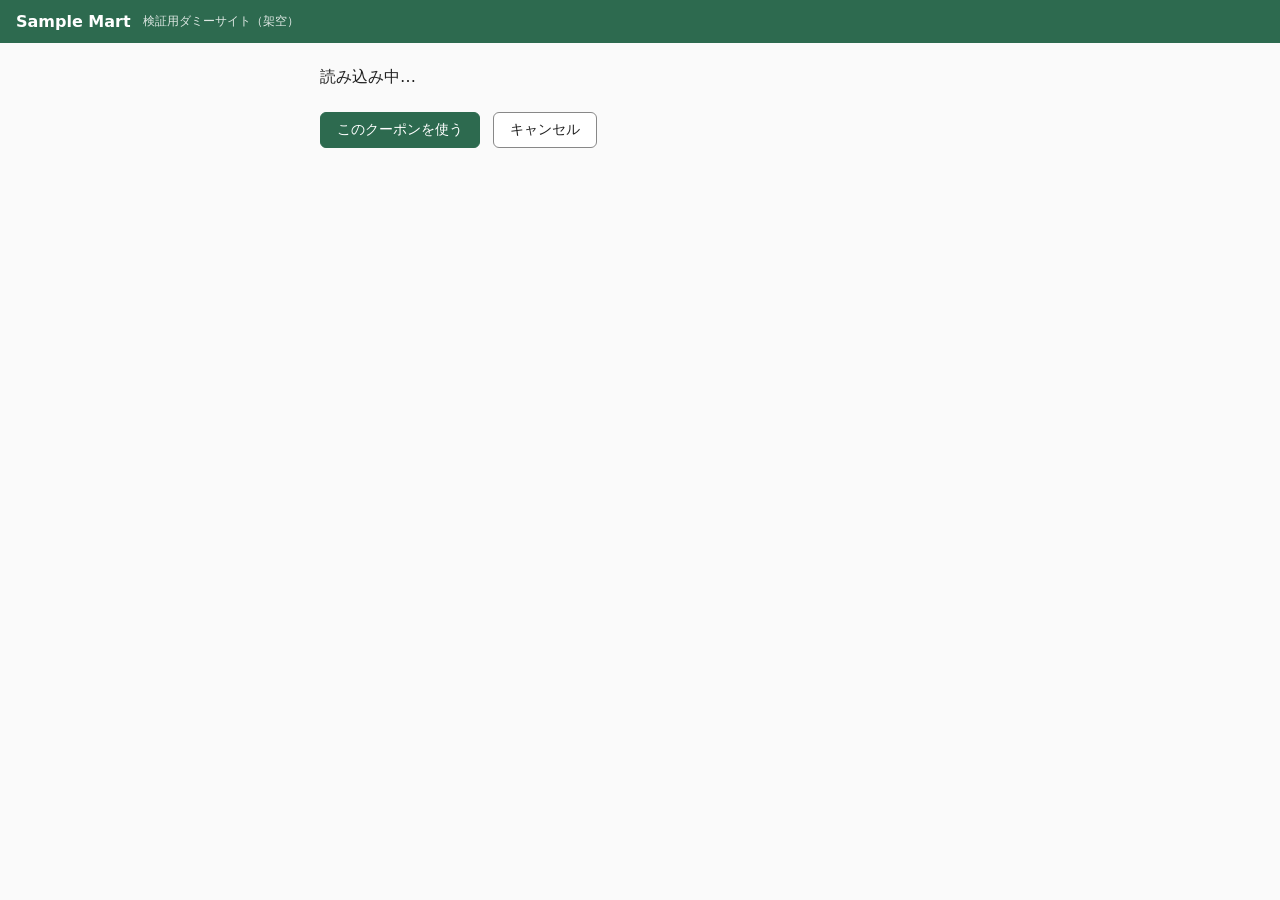
==== coupon.html @ ea67785b "Add files via upload" ====
<!doctype html>
<html lang="ja"><head><meta charset="utf-8"><meta name="viewport" content="width=device-width,initial-scale=1">
<title>クーポンの利用 | Sample Mart</title><link rel="stylesheet" href="style.css"><script src="app.js"></script></head>
<body data-page="coupon"><header class="bar"><span class="logo">Sample Mart</span><span class="demo">検証用ダミーサイト（架空）</span></header><main>
<h1 data-testid="coupon-title" hidden>利用するクーポンを選ぶ</h1>
<p data-testid="loading">読み込み中…</p>
<ul class="coupons" data-testid="coupon-list" hidden></ul>
<button class="primary" data-testid="next-button">このクーポンを使う</button>
<button data-testid="cancel-button">キャンセル</button>
</main></body></html>
---- style.css ----
body{margin:0;font-family:system-ui,sans-serif;background:#fafafa;color:#222}
.bar{display:flex;gap:12px;align-items:center;padding:12px 16px;background:#2d6a4f;color:#fff}.logo{font-weight:700}.demo{font-size:12px;opacity:.85}
main{max-width:640px;margin:24px auto;padding:0 16px}.price{font-size:20px}.ok{color:#2d6a4f}
button,.btn{display:inline-block;padding:8px 16px;margin:8px 8px 8px 0;border:1px solid #888;border-radius:6px;background:#fff;color:#222;text-decoration:none;font-size:14px;cursor:pointer}
.primary{background:#2d6a4f;color:#fff;border-color:#2d6a4f}
.coupons{list-style:none;padding:0}.coupon-row{padding:10px;border:1px solid #ddd;border-radius:6px;margin:8px 0;background:#fff}.coupon-row.disabled{color:#999}
.note{margin:4px 0 0 24px;font-size:13px;color:#b00}dl{display:grid;grid-template-columns:6em 1fr}.total{font-weight:700}.row{display:flex;gap:16px;align-items:center}
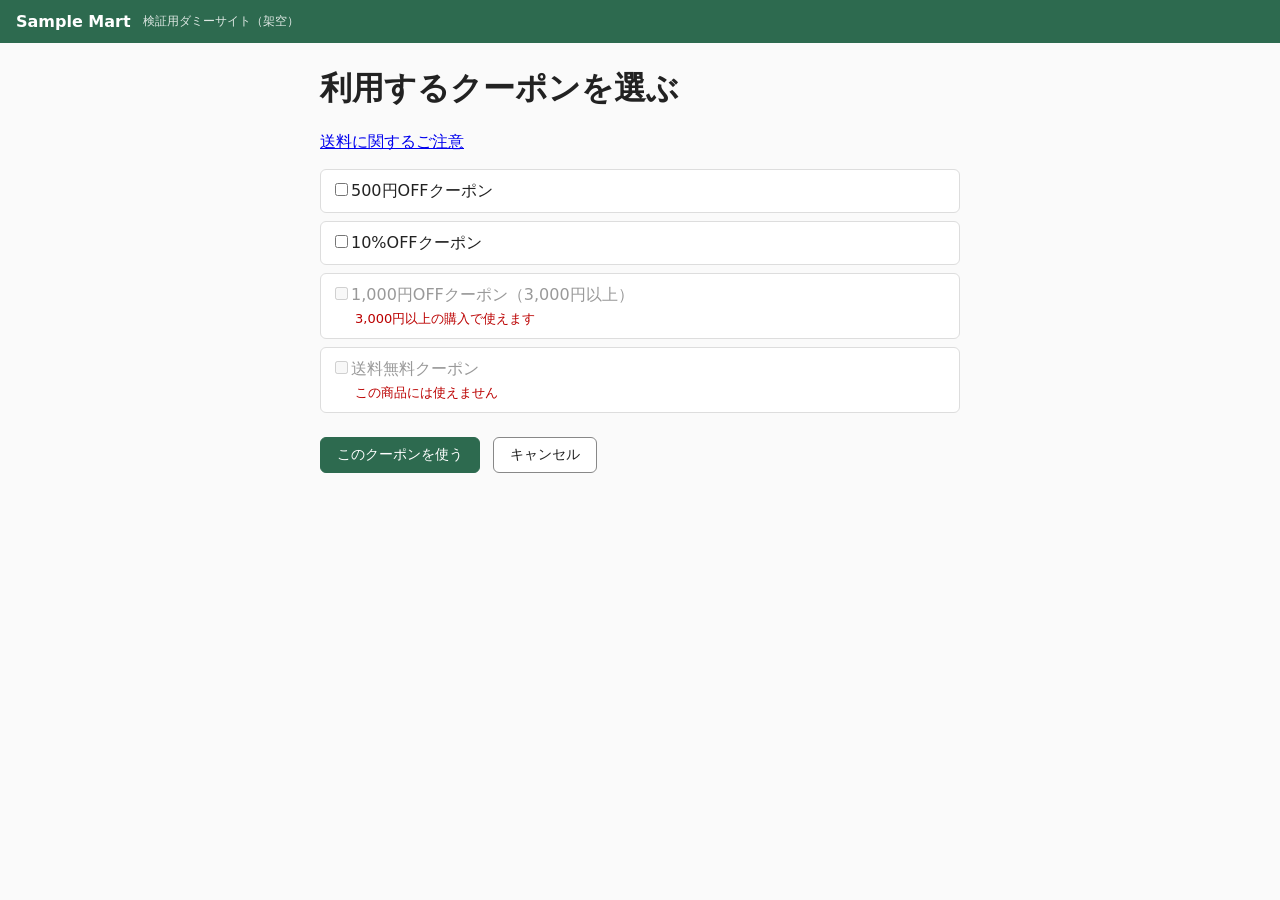
==== commit 92fdfb67: "Add files via upload" ====
--- a/coupon.html
+++ b/coupon.html
@@ -4,6 +4,8 @@
 <body data-page="coupon"><header class="bar"><span class="logo">Sample Mart</span><span class="demo">検証用ダミーサイト（架空）</span></header><main>
 <h1 data-testid="coupon-title" hidden>利用するクーポンを選ぶ</h1>
 <p data-testid="loading">読み込み中…</p>
+<a href="#" data-testid="notes-on-shipping-charges">送料に関するご注意</a>
+<div class="modal" data-testid="shipping-notes-modal" hidden><p data-testid="shipping-notes-text">送料無料クーポンは、一部の商品には使えません。</p><button data-testid="shipping-notes-close-button">閉じる</button></div>
 <ul class="coupons" data-testid="coupon-list" hidden></ul>
 <button class="primary" data-testid="next-button">このクーポンを使う</button>
 <button data-testid="cancel-button">キャンセル</button>
--- a/style.css
+++ b/style.css
@@ -5,3 +5,5 @@
 .primary{background:#2d6a4f;color:#fff;border-color:#2d6a4f}
 .coupons{list-style:none;padding:0}.coupon-row{padding:10px;border:1px solid #ddd;border-radius:6px;margin:8px 0;background:#fff}.coupon-row.disabled{color:#999}
 .note{margin:4px 0 0 24px;font-size:13px;color:#b00}dl{display:grid;grid-template-columns:6em 1fr}.total{font-weight:700}.row{display:flex;gap:16px;align-items:center}
+.modal{border:1px solid #888;border-radius:8px;padding:12px;margin:8px 0;background:#fff}
+.user{margin-left:auto;font-size:12px}
